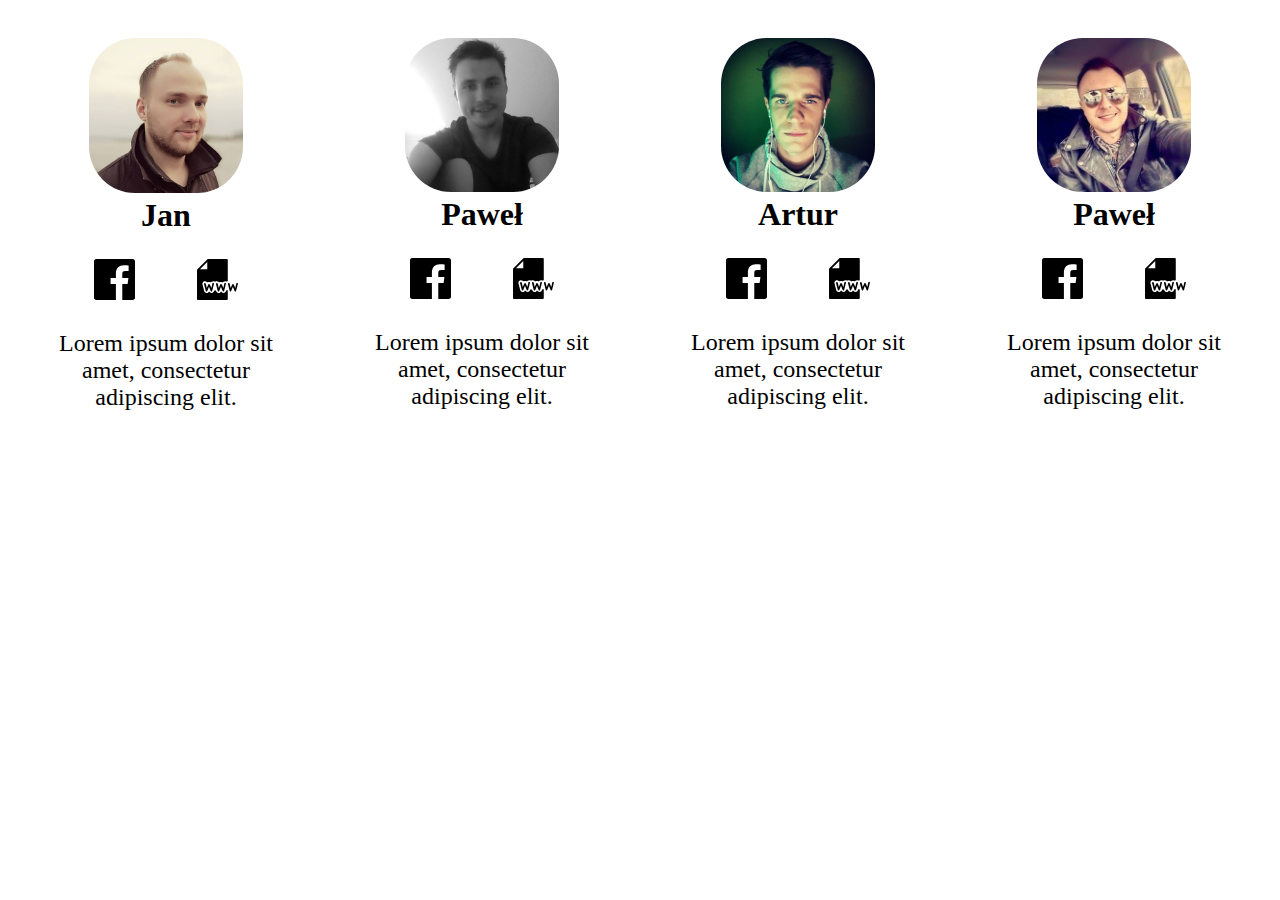
==== f4/index.html @ 8894cb05 "all ready" ====
<!DOCTYPE html>
<html lang="en">
<head>
    <meta charset="UTF-8">
    <meta name="viewport" content="width=device-width, initial-scale=1.0">
    <meta http-equiv="X-UA-Compatible" content="ie=edge">
    <title>Document</title>
    <link rel="stylesheet" type="text/css" href="css/styles.css">
</head>
<body>

<!-- MENU -->
<nav></nav>
<!-- /MENU -->

<!-- HERO -->
<section id="hero"></section>
<!-- /HERO -->


<!-- CONTENT -->
<section id="content"></section>
<!-- /CONTENT -->

<!-- TEAM -->
<section id="team">

    <div class="team-box">

        <div class="team-box__photo">
            <img src="img/Jan.jpg">
        </div>
        <h3 class="team-box__heading">Jan</h3>
        <div class="team-box__links">
            <img src="img/facebook-app-logo.svg">
            <img src="img/internet.svg">
        </div>
        <div class="team-box__about">
            Lorem ipsum dolor sit amet, consectetur adipiscing elit.
        </div>


    </div>
    <div class="team-box">

        <div class="team-box__photo">
            <img src="img/PawelP.jpg">
        </div>
        <h3 class="team-box__heading">Paweł</h3>
        <div class="team-box__links">
            <img src="img/facebook-app-logo.svg">
            <img src="img/internet.svg">
        </div>
        <div class="team-box__about">
            Lorem ipsum dolor sit amet, consectetur adipiscing elit.
        </div>


    </div>
    <div class="team-box">

        <div class="team-box__photo">
            <img src="img/Artur.jpg">
        </div>
        <h3 class="team-box__heading">Artur</h3>
        <div class="team-box__links">
            <img src="img/facebook-app-logo.svg">
            <img src="img/internet.svg">
        </div>
        <div class="team-box__about">
            Lorem ipsum dolor sit amet, consectetur adipiscing elit.
        </div>


    </div>
    <div class="team-box">

        <div class="team-box__photo">
            <img src="img/PawelT.jpg">
        </div>
        <h3 class="team-box__heading">Paweł</h3>
        <div class="team-box__links">
            <img src="img/facebook-app-logo.svg">
            <img src="img/internet.svg">
        </div>
        <div class="team-box__about">
            Lorem ipsum dolor sit amet, consectetur adipiscing elit.
        </div>


    </div>
</section>
<!-- /TEAM -->

<!-- SIGNUP -->
<section id="signup"></section>
<!-- /SIGNUP -->

<!-- CONTACT -->
<section id="contact"></section>
<!-- CONTACT -->

<!-- FOOTER-->
<footer></footer>
<!-- /FOOTER-->

</body>
</html>
---- f4/css/styles.css ----
#team {
    margin: auto;
    padding: auto;
    display: flex;
    flex-direction: column;
}

.team-box {

    width: 85%;
    margin: 15px;
    padding: 15px;

}


.team-box__heading
{
    text-align: center;
    font-size: 2em;
    margin: 0;
}
.team-box__about{
    text-align: center;
    margin-top: 30px;
    font-size: 1.5em;
}

.team-box__photo{
    width: 60%;
    margin: auto;
}
.team-box__photo img{
    border-radius: 30%;
    width: 100%;
    text-align: center;
}

.team-box__links{
    display: flex;
    flex-direction: row;
    margin: 10%;
    justify-content: space-around;


}
.team-box__links img{
    width: 20%;
    height: 20%;


}

@media only screen and (min-width: 768px) {
    #team{
        margin: auto;
        display: flex;
        flex-direction: row;
        max-width: 1280px;


    }
    .team-box{

        width: 25%;
        margin: 15px;
        padding: 15px;

    }
}
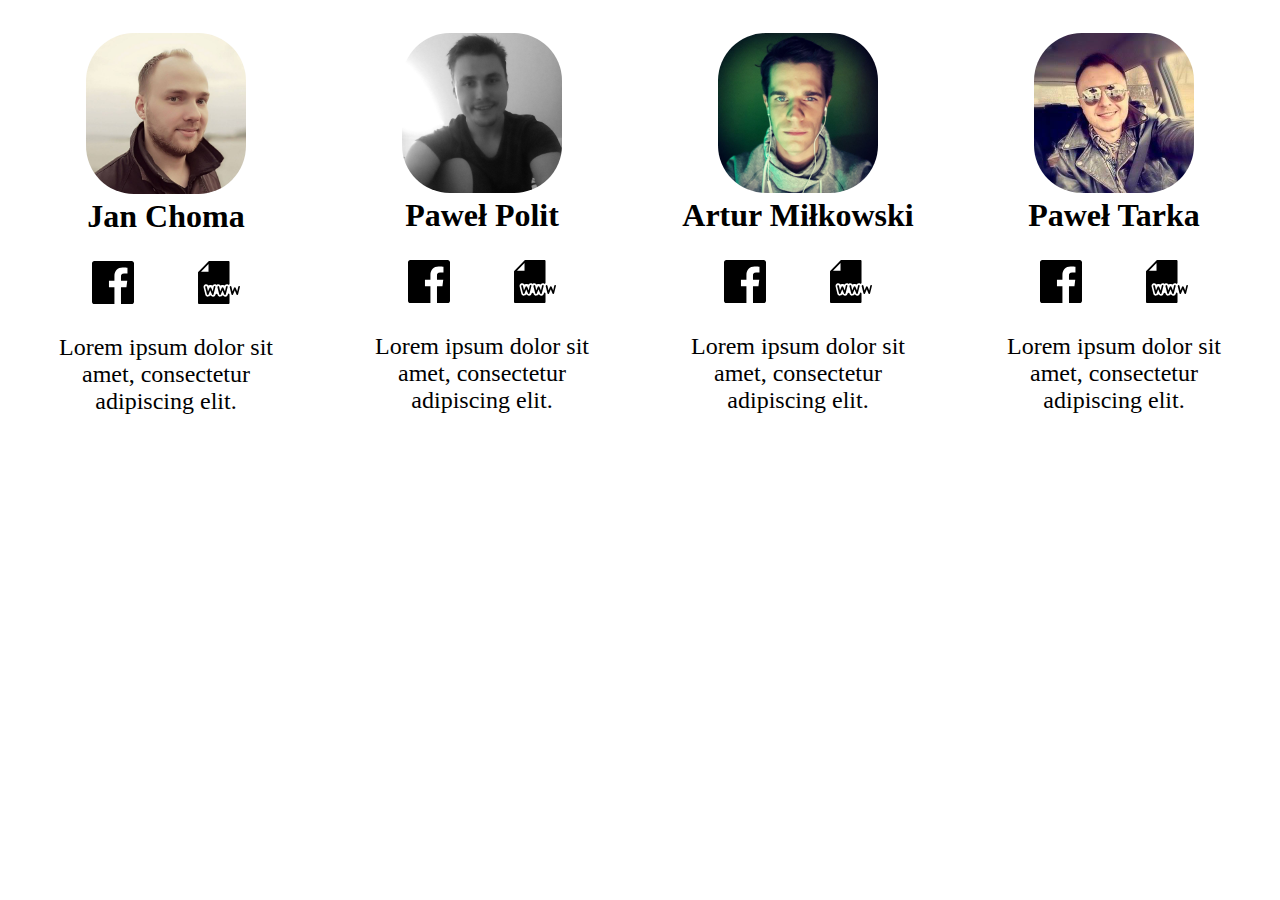
==== commit 2b0bd2e2: "ready 2" ====
--- a/f4/index.html
+++ b/f4/index.html
@@ -30,7 +30,7 @@
         <div class="team-box__photo">
             <img src="img/Jan.jpg">
         </div>
-        <h3 class="team-box__heading">Jan</h3>
+        <h3 class="team-box__heading">Jan Choma</h3>
         <div class="team-box__links">
             <img src="img/facebook-app-logo.svg">
             <img src="img/internet.svg">
@@ -46,7 +46,7 @@
         <div class="team-box__photo">
             <img src="img/PawelP.jpg">
         </div>
-        <h3 class="team-box__heading">Paweł</h3>
+        <h3 class="team-box__heading">Paweł Polit</h3>
         <div class="team-box__links">
             <img src="img/facebook-app-logo.svg">
             <img src="img/internet.svg">
@@ -62,7 +62,7 @@
         <div class="team-box__photo">
             <img src="img/Artur.jpg">
         </div>
-        <h3 class="team-box__heading">Artur</h3>
+        <h3 class="team-box__heading">Artur Miłkowski</h3>
         <div class="team-box__links">
             <img src="img/facebook-app-logo.svg">
             <img src="img/internet.svg">
@@ -78,7 +78,7 @@
         <div class="team-box__photo">
             <img src="img/PawelT.jpg">
         </div>
-        <h3 class="team-box__heading">Paweł</h3>
+        <h3 class="team-box__heading">Paweł Tarka</h3>
         <div class="team-box__links">
             <img src="img/facebook-app-logo.svg">
             <img src="img/internet.svg">
--- a/f4/css/styles.css
+++ b/f4/css/styles.css
@@ -8,8 +8,9 @@
 .team-box {
 
     width: 85%;
-    margin: 15px;
-    padding: 15px;
+    margin: 5%;
+    padding: 5%;
+
 
 }
 
@@ -49,6 +50,7 @@
     height: 20%;
 
 
+
 }
 
 @media only screen and (min-width: 768px) {
@@ -63,8 +65,8 @@
     .team-box{
 
         width: 25%;
-        margin: 15px;
-        padding: 15px;
+        margin: 1%;
+        padding: 1%;
 
     }
 }
